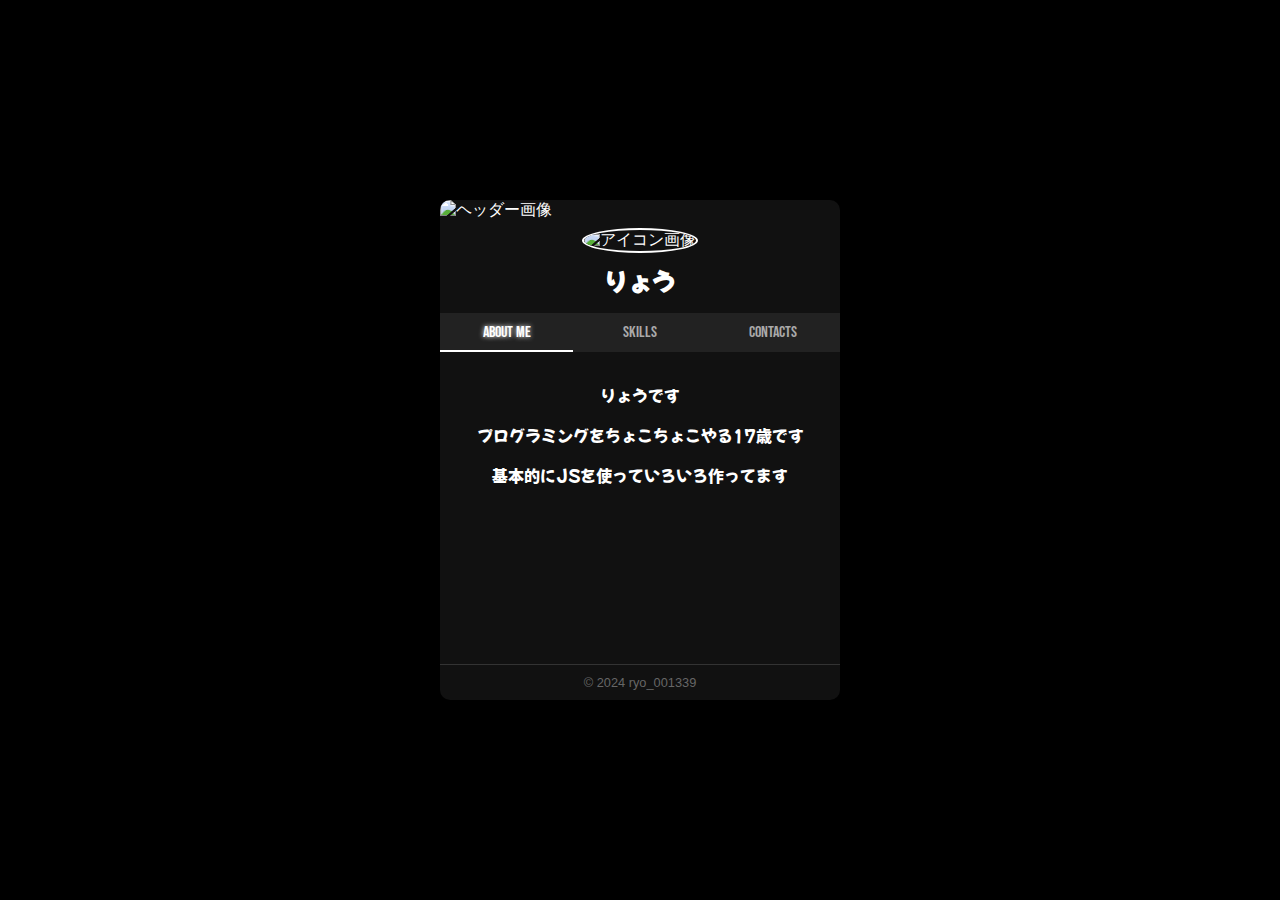
==== index.html @ 59b0fe29 "Add files via upload" ====
<!DOCTYPE html>
<html lang="ja">
  <head>
    <meta charset="UTF-8">
    <meta name="viewport" content="width=device-width, initial-scale=1.0">
    <title>Ryo_001339 - Profile</title>
    <link rel="stylesheet" href="style.css">
  </head>
  <body>
    <div class="card">
      <div class="header-image">
        <img src="./assets/header.jpeg" alt="ヘッダー画像">
      </div>
      <div class="profile">
        <img src="./assets/icon.jpg" alt="アイコン画像" class="icon">
        <h1 class="name">りょう</h1>
      </div>
      <div class="tabs">
        <button class="tab active" data-tab="about">About Me</button>
        <button class="tab" data-tab="skills">Skills</button>
        <button class="tab" data-tab="contacts">Contacts</button>
      </div>
      <div class="divider"></div>
      <div class="content">
          <div id="about" class="tab-content">
              <p>りょうです</p>
              <p>プログラミングをちょこちょこやる17歳です</p>
              <p>基本的にJSを使っていろいろ作ってます</p>
          </div>
        <div class="tab-content skills hidden" id="skills">
          <a href="https://skillicons.dev" target="_blank">
            <img src="https://skillicons.dev/icons?i=html,css,js,ts,python,go,nodejs,cs,discord,bots,discordjs,twitter,instagram,github&perline=7" alt="Skills">
          </a>
        </div>
        <div id="contacts" class="tab-content hidden">
          <div class="image-grid">
            <a href="https://x.com/ryo_001339" target="_blank">
              <img src="./assets/twitter.png" alt="Twitter" class="social-icon">
            </a>
            <a href="https://github.com/VEDA00133912" target="_blank">
              <img src="./assets/github.png" alt="GitHub" class="social-icon">
            </a>
            <a href="https://youtube.com/@00139-ryo" target="_blank">
              <img src="./assets/youtube.png" alt="YouTube" class="social-icon">
            </a>
            <a href="https://www.instagram.com/ryo_001339/" target="_blank">
              <img src="./assets/instagram.png" alt="Instagram" class="social-icon">
            </a>
            <a href="https://bsky.app/profile/ryo001339.bsky.social" target="_blank">
              <img src="./assets/bluesky.png" alt="BlueSky" class="social-icon">
            </a>
            <a href="https://qiita.com/ryo_001339" target="_blank">
              <img src="./assets/qiita.png" alt="Qiita" class="social-icon">
            </a>
          </div>
        </div>
      </div>
      <div class="footer">&copy; 2024 ryo_001339 </div>
    </div>
    <script src="script.js"></script>
  </body>
</html>
---- style.css ----
@import url('https://fonts.googleapis.com/css2?family=Bebas+Neue&family=Mochiy+Pop+One&display=swap');

body {
  background-color: #000;
  color: #ffffff;
  font-family: Arial, sans-serif;
  display: flex;
  justify-content: center;
  align-items: center;
  height: 100vh;
  margin: 0;
}

.card {
  width: 400px;
  height: 500px; 
  background-color: #111111;
  border-radius: 10px;
  overflow: hidden;
  box-shadow: 0 4px 10px rgba(0, 0, 0, 0.8);
  display: flex;
  flex-direction: column;
}

.header-image img {
  width: 100%;
  height: 150px;
  object-fit: cover;
}

.profile {
  text-align: center;
  padding: 10px;
}

.icon {
  width: 80px;
  height: 80px;
  border-radius: 50%;
  margin-top: -40px;
  border: 2px solid #ffffff;
}

.name {
  margin: 10px 0 5px;
  font-size: 1.5em;
  font-family: 'Mochiy Pop One', sans-serif; 
}

.intro {
  margin: 0;
  color: #aaaaaa;
}

.tabs {
  display: flex;
  justify-content: space-around;
  background-color: #222222;
  position: relative; 
}

.tab {
  flex: 1;
  padding: 10px;
  cursor: pointer;
  text-align: center;
  color: #aaaaaa;
  border: none;
  background: none;
  font-size: 1em;
  position: relative;
  transition: color 0.3s, text-shadow 0.3s;
  font-family: 'Bebas Neue', sans-serif; 
}

.tab.active {
  color: #ffffff;
  text-shadow: 0 0 5px #ffffff;
}

.tab::after {
  content: '';
  position: absolute;
  bottom: 0;
  left: 0;
  width: 100%;
  height: 2px;
  background-color: #ffffff;
  transform: scaleX(0); 
  transform-origin: bottom right;
  transition: transform 0.3s ease-in-out; 
}

.tab.active::after {
  transform: scaleX(1); 
  transform-origin: bottom left;
}

.tab:hover {
  color: #ffffff;
  text-shadow: 0 0 8px #ffffff; 
}

.content {
  flex: 1;
  overflow-y: auto;
  padding: 15px;
  text-align: center;
  font-family: 'Mochiy Pop One', sans-serif; 
}

.tab-content {
  display: none;
}

.tab-content:not(.hidden) {
  display: block;
}

.contact-links {
  text-align: center;
  margin-top: 20px;
}

.contact-links a {
  color: #ffffff;
  text-decoration: none;
  font-size: 1.1em;
  transition: color 0.3s;
}

.contact-links a:hover {
  color: #1e90ff;
}

.image-grid {
  display: grid;
  grid-template-columns: repeat(3, 1fr); 
  gap: 10px; 
  justify-items: center;
  margin-top: 5px;
}

.social-icon {
  width: 50px; 
  height: 50px; 
  border-radius: 8px; 
  transition: transform 0.3s, box-shadow 0.3s; 
}

.social-icon:hover {
  transform: translateY(-5px); 
  box-shadow: 0 0 15px rgba(255, 255, 255, 0.7); 
}

.footer {
  text-align: center;
  font-size: 0.8em;
  color: #666666;
  padding: 10px;
  border-top: 1px solid #333;
}
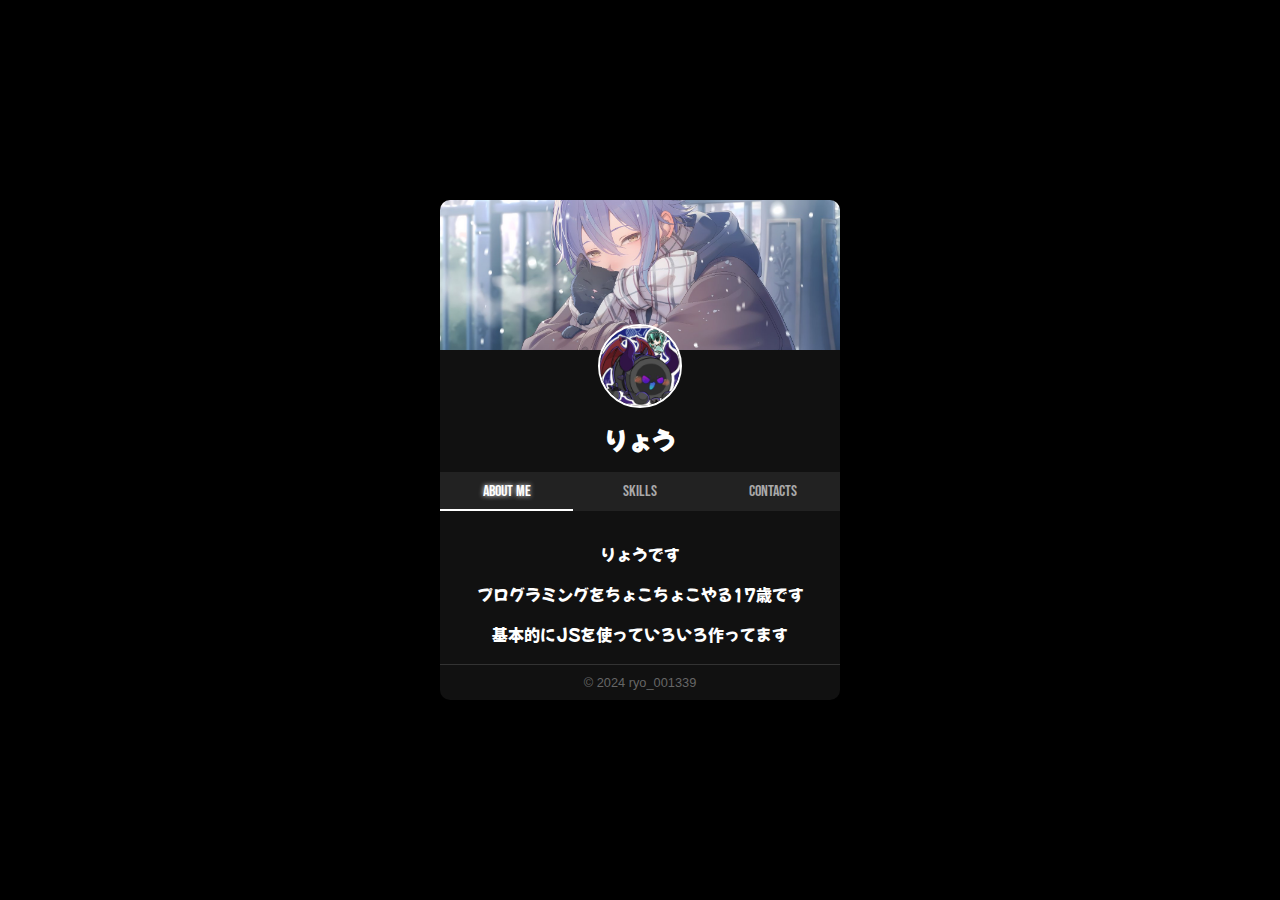
==== commit 0f3a529c: "Update index.html" ====
--- a/index.html
+++ b/index.html
@@ -32,6 +32,7 @@
             <img src="https://skillicons.dev/icons?i=html,css,js,ts,python,go,nodejs,cs,discord,bots,discordjs,twitter,instagram,github&perline=7" alt="Skills">
           </a>
         </div>
+        
         <div id="contacts" class="tab-content hidden">
           <div class="image-grid">
             <a href="https://x.com/ryo_001339" target="_blank">
@@ -59,4 +60,4 @@
     </div>
     <script src="script.js"></script>
   </body>
-</html>+</html>
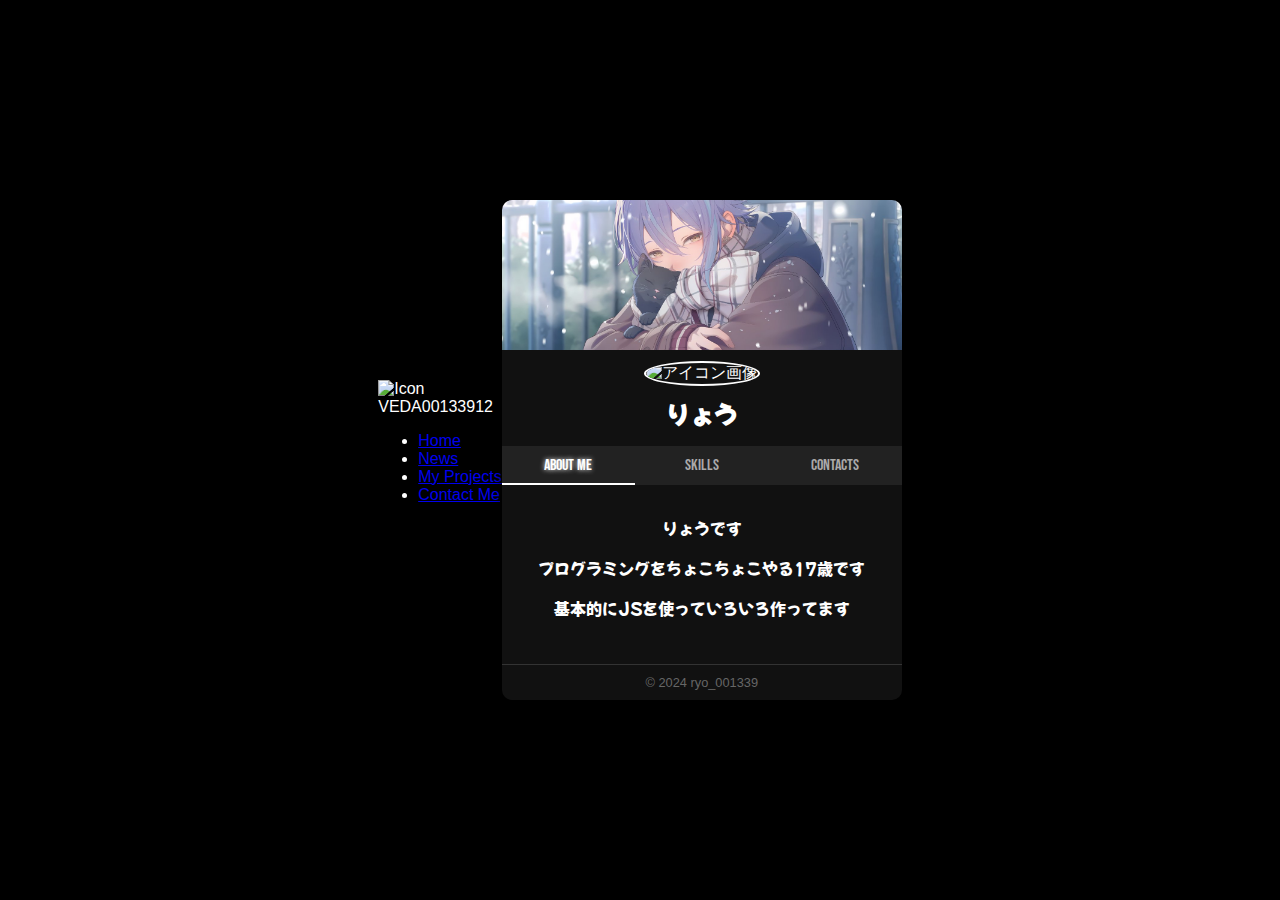
==== commit 22ba9870: "Update index.html" ====
--- a/index.html
+++ b/index.html
@@ -7,6 +7,20 @@
     <link rel="stylesheet" href="style.css">
   </head>
   <body>
+<div class="sidebar">
+  <div class="header">
+    <img src="./assets/icon.jpg" alt="Icon">
+    <div class="title">VEDA00133912</div>
+  </div>
+  <div class="divider"></div>
+  <ul>
+    <li><a href="index.html">Home</a></li>
+    <li><a href="./news/news.html">News</a></li>
+    <li><a href="./projects/projects.html">My Projects</a></li>
+    <li><a href="./contact/contact.html">Contact Me</a></li>
+  </ul>
+</div>
+
     <div class="card">
       <div class="header-image">
         <img src="./assets/header.jpeg" alt="ヘッダー画像">
@@ -22,17 +36,16 @@
       </div>
       <div class="divider"></div>
       <div class="content">
-          <div id="about" class="tab-content">
-              <p>りょうです</p>
-              <p>プログラミングをちょこちょこやる17歳です</p>
-              <p>基本的にJSを使っていろいろ作ってます</p>
-          </div>
+        <div id="about" class="tab-content">
+          <p>りょうです</p>
+          <p>プログラミングをちょこちょこやる17歳です</p>
+          <p>基本的にJSを使っていろいろ作ってます</p>
+        </div>
         <div class="tab-content skills hidden" id="skills">
           <a href="https://skillicons.dev" target="_blank">
             <img src="https://skillicons.dev/icons?i=html,css,js,ts,python,go,nodejs,cs,discord,bots,discordjs,twitter,instagram,github&perline=7" alt="Skills">
           </a>
         </div>
-        
         <div id="contacts" class="tab-content hidden">
           <div class="image-grid">
             <a href="https://x.com/ryo_001339" target="_blank">
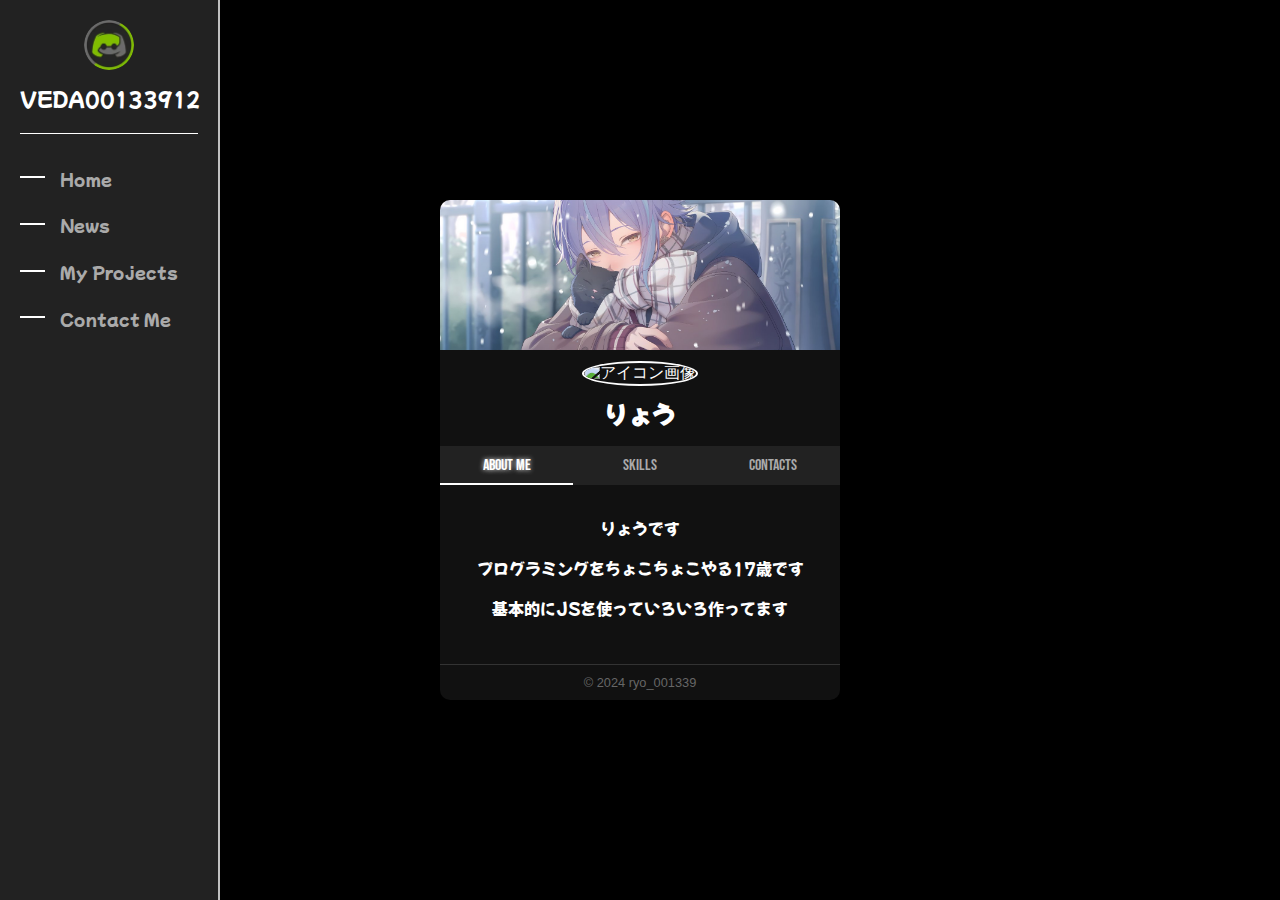
==== commit 30a38c22: "Update index.html" ====
--- a/index.html
+++ b/index.html
@@ -9,7 +9,7 @@
   <body>
 <div class="sidebar">
   <div class="header">
-    <img src="./assets/icon.jpg" alt="Icon">
+    <img src="./assets/icon.png" alt="Icon">
     <div class="title">VEDA00133912</div>
   </div>
   <div class="divider"></div>
--- a/style.css
+++ b/style.css
@@ -1,7 +1,7 @@
 @import url('https://fonts.googleapis.com/css2?family=Bebas+Neue&family=Mochiy+Pop+One&display=swap');
 
 body {
-  background-color: #000;
+  background-color: #000000;
   color: #ffffff;
   font-family: Arial, sans-serif;
   display: flex;
@@ -9,11 +9,86 @@
   align-items: center;
   height: 100vh;
   margin: 0;
+  position: relative;
+}
+
+.sidebar {
+  position: fixed;
+  top: 0;
+  left: 0;
+  width: 220px;
+  height: 100%;
+  background-color: #222222;
+  border-right: 2px solid silver;
+  padding: 20px;
+  box-sizing: border-box;
+  font-family: 'Mochiy Pop One', sans-serif;
+}
+
+.sidebar .header {
+  text-align: center;
+  margin-bottom: 20px;
+}
+
+.sidebar .header img {
+  width: 50px;
+  height: 50px;
+  border-radius: 50%;
+  margin-bottom: 10px;
+}
+
+.sidebar .header .title {
+  font-size: 1.2em;
+  color: #ffffff;
+  margin-bottom: 10px;
+}
+
+.sidebar .divider {
+  border-top: 1px solid #ffffff;
+  margin: 10px 0;
+}
+
+.sidebar ul {
+  list-style: none;
+  padding: 0;
+  margin-top: 0;
+  position: relative;
+  top: 20px;
+}
+
+.sidebar ul li {
+  position: relative;
+  margin-bottom: 20px;
+}
+
+.sidebar ul li::before {
+  content: '';
+  position: absolute;
+  left: 0; 
+  top: 50%; 
+  width: 25px; 
+  height: 2px;
+  background-color: #ffffff;
+  transform: translateY(-50%); 
+}
+
+.sidebar ul li a {
+  color: #aaaaaa;
+  text-decoration: none;
+  font-size: 1.0em; 
+  padding-left: 40px; 
+  display: inline-block; 
+  vertical-align: middle;
+  transition: color 0.3s;
+}
+
+.sidebar ul li a:hover {
+  color: #ffffff;
 }
 
 .card {
   width: 400px;
-  height: 500px; 
+  height: 500px;
   background-color: #111111;
   border-radius: 10px;
   overflow: hidden;
@@ -28,10 +103,12 @@
   object-fit: cover;
 }
 
+
 .profile {
   text-align: center;
   padding: 10px;
 }
+
 
 .icon {
   width: 80px;
@@ -44,7 +121,7 @@
 .name {
   margin: 10px 0 5px;
   font-size: 1.5em;
-  font-family: 'Mochiy Pop One', sans-serif; 
+  font-family: 'Mochiy Pop One', sans-serif;
 }
 
 .intro {
@@ -56,7 +133,7 @@
   display: flex;
   justify-content: space-around;
   background-color: #222222;
-  position: relative; 
+  position: relative;
 }
 
 .tab {
@@ -70,7 +147,7 @@
   font-size: 1em;
   position: relative;
   transition: color 0.3s, text-shadow 0.3s;
-  font-family: 'Bebas Neue', sans-serif; 
+  font-family: 'Bebas Neue', sans-serif;
 }
 
 .tab.active {
@@ -86,19 +163,19 @@
   width: 100%;
   height: 2px;
   background-color: #ffffff;
-  transform: scaleX(0); 
+  transform: scaleX(0);
   transform-origin: bottom right;
-  transition: transform 0.3s ease-in-out; 
+  transition: transform 0.3s ease-in-out;
 }
 
 .tab.active::after {
-  transform: scaleX(1); 
+  transform: scaleX(1);
   transform-origin: bottom left;
 }
 
 .tab:hover {
   color: #ffffff;
-  text-shadow: 0 0 8px #ffffff; 
+  text-shadow: 0 0 8px #ffffff;
 }
 
 .content {
@@ -106,7 +183,7 @@
   overflow-y: auto;
   padding: 15px;
   text-align: center;
-  font-family: 'Mochiy Pop One', sans-serif; 
+  font-family: 'Mochiy Pop One', sans-serif;
 }
 
 .tab-content {
@@ -135,22 +212,22 @@
 
 .image-grid {
   display: grid;
-  grid-template-columns: repeat(3, 1fr); 
-  gap: 10px; 
+  grid-template-columns: repeat(3, 1fr);
+  gap: 10px;
   justify-items: center;
   margin-top: 5px;
 }
 
 .social-icon {
-  width: 50px; 
-  height: 50px; 
-  border-radius: 8px; 
-  transition: transform 0.3s, box-shadow 0.3s; 
+  width: 50px;
+  height: 50px;
+  border-radius: 8px;
+  transition: transform 0.3s, box-shadow 0.3s;
 }
 
 .social-icon:hover {
-  transform: translateY(-5px); 
-  box-shadow: 0 0 15px rgba(255, 255, 255, 0.7); 
+  transform: translateY(-5px);
+  box-shadow: 0 0 15px rgba(255, 255, 255, 0.7);
 }
 
 .footer {
@@ -158,5 +235,5 @@
   font-size: 0.8em;
   color: #666666;
   padding: 10px;
-  border-top: 1px solid #333;
-}
+  border-top: 1px solid #333333;
+}
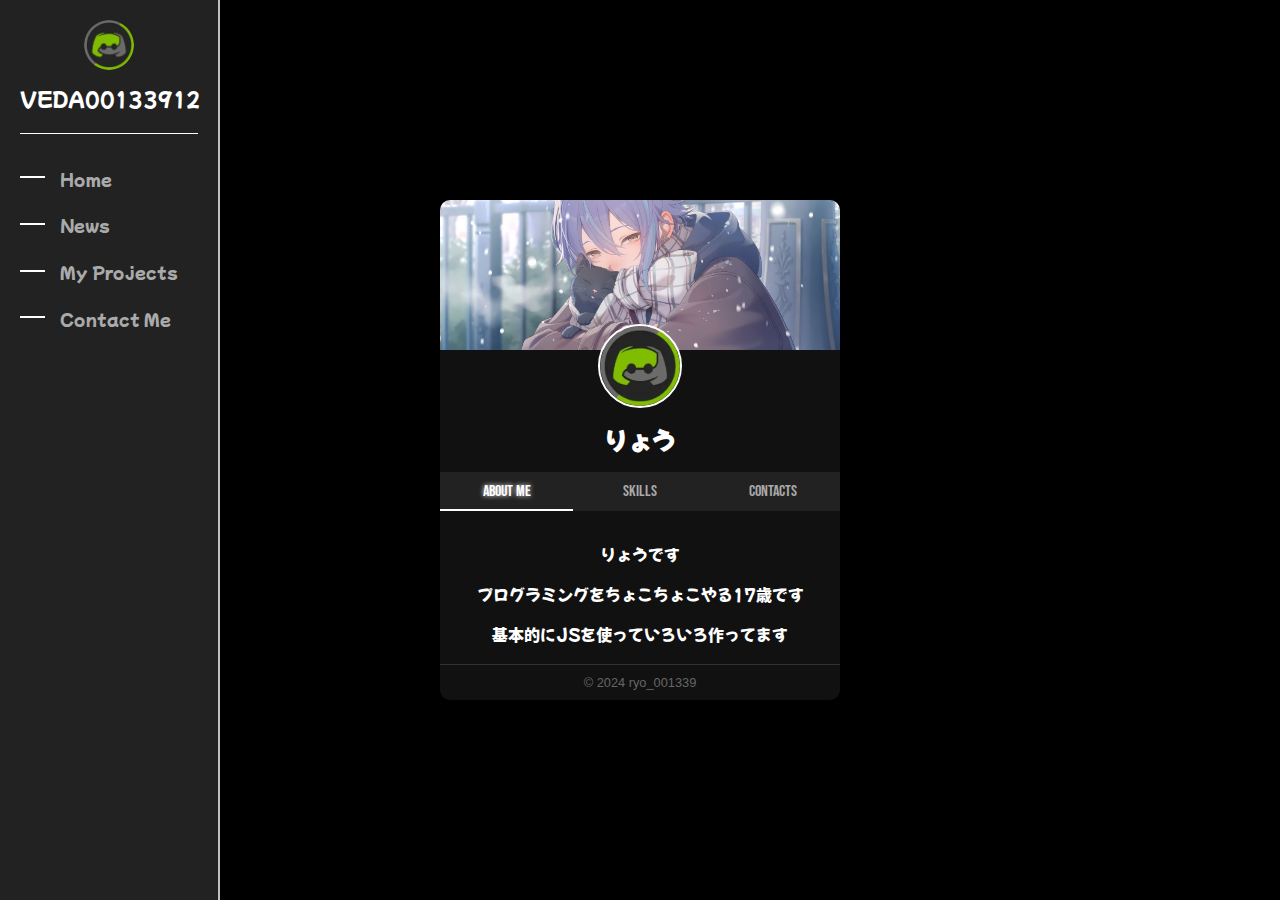
==== commit 0b9eec4b: "Update index.html" ====
--- a/index.html
+++ b/index.html
@@ -9,7 +9,7 @@
   <body>
 <div class="sidebar">
   <div class="header">
-    <img src="./assets/icon.png" alt="Icon">
+    <img src="./assets/icon.png" alt="icon">
     <div class="title">VEDA00133912</div>
   </div>
   <div class="divider"></div>
@@ -23,10 +23,10 @@
 
     <div class="card">
       <div class="header-image">
-        <img src="./assets/header.jpeg" alt="ヘッダー画像">
+        <img src="./assets/header.jpeg" alt="header">
       </div>
       <div class="profile">
-        <img src="./assets/icon.jpg" alt="アイコン画像" class="icon">
+        <img src="./assets/icon.png" alt="icon" class="icon">
         <h1 class="name">りょう</h1>
       </div>
       <div class="tabs">
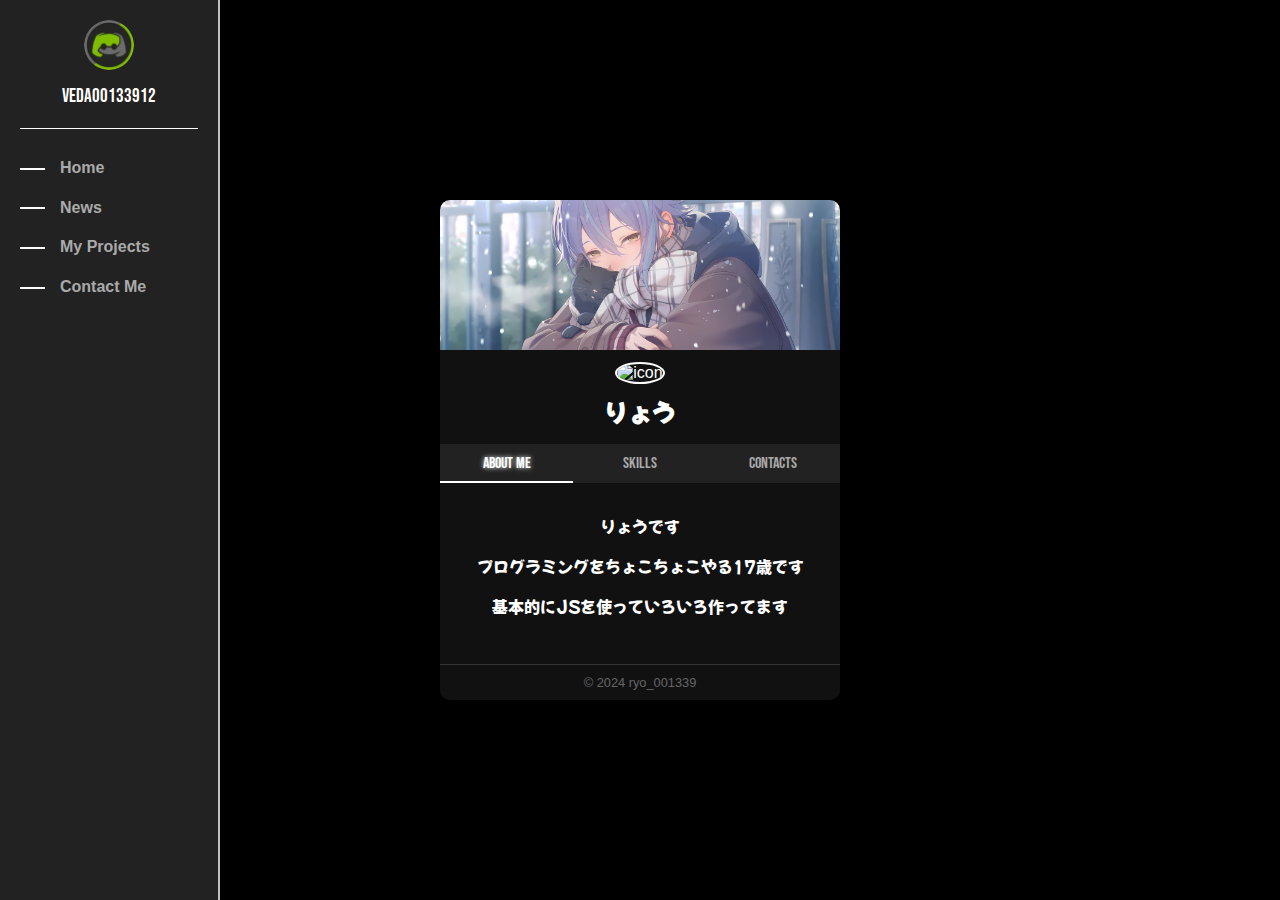
==== commit 678cddd5: "Update index.html" ====
--- a/index.html
+++ b/index.html
@@ -3,30 +3,46 @@
   <head>
     <meta charset="UTF-8">
     <meta name="viewport" content="width=device-width, initial-scale=1.0">
+    <meta property="og:title" content="veda00133912.github.io">
+    <meta property="og:description" content="りょうのさいとでございますよ">
+    <meta property="og:image" content="https://veda00133912.github.io/assets/icon.png">
+    <meta property="og:url" content="https://veda00133912.github.io/">
+    <meta property="og:type" content="website">
+    <link rel="shortcut icon" href="https://veda00133912.github.io/assets/favicon.ico" type="image/vnd.microsoft.icon">
     <title>Ryo_001339 - Profile</title>
     <link rel="stylesheet" href="style.css">
+    <!-- ダークモード用のやつ -->
+    <script src="https://cdn.jsdelivr.net/npm/darkmode-js@1.5.7/lib/darkmode-js.min.js"></script>
+    
+    <script>
+      function addDarkmodeWidget() {
+        new Darkmode({ time: '0.5s', label: '🌓' }).showWidget();
+      }
+      window.addEventListener('load', addDarkmodeWidget);
+    </script>
   </head>
+  
   <body>
-<div class="sidebar">
-  <div class="header">
-    <img src="./assets/icon.png" alt="icon">
-    <div class="title">VEDA00133912</div>
-  </div>
-  <div class="divider"></div>
-  <ul>
-    <li><a href="index.html">Home</a></li>
-    <li><a href="./news/news.html">News</a></li>
-    <li><a href="./projects/projects.html">My Projects</a></li>
-    <li><a href="./contact/contact.html">Contact Me</a></li>
-  </ul>
-</div>
+    <div class="sidebar">
+      <div class="header">
+        <img src="./assets/icon.png" alt="icon">
+        <div class="title">VEDA00133912</div>
+      </div>
+      <div class="divider"></div>
+      <ul>
+        <li><a href="index.html">Home</a></li>
+        <li><a href="./news/news.html">News</a></li>
+        <li><a href="./projects/projects.html">My Projects</a></li>
+        <li><a href="./contact/contact.html">Contact Me</a></li>
+      </ul>
+    </div>
 
     <div class="card">
       <div class="header-image">
         <img src="./assets/header.jpeg" alt="header">
       </div>
       <div class="profile">
-        <img src="./assets/icon.png" alt="icon" class="icon">
+        <img src="./assets/icon.jpg" alt="icon" class="icon">
         <h1 class="name">りょう</h1>
       </div>
       <div class="tabs">
@@ -69,6 +85,7 @@
           </div>
         </div>
       </div>
+      
       <div class="footer">&copy; 2024 ryo_001339 </div>
     </div>
     <script src="script.js"></script>
--- a/style.css
+++ b/style.css
@@ -1,4 +1,4 @@
-@import url('https://fonts.googleapis.com/css2?family=Bebas+Neue&family=Mochiy+Pop+One&display=swap');
+@import url('https://fonts.googleapis.com/css2?family=Bebas+Neue&family=Mochiy+Pop+One&familiy=Passion+One&display=swap');
 
 body {
   background-color: #000000;
@@ -22,7 +22,7 @@
   border-right: 2px solid silver;
   padding: 20px;
   box-sizing: border-box;
-  font-family: 'Mochiy Pop One', sans-serif;
+  font-family: 'Bebas Neue', sans-serif;
 }
 
 .sidebar .header {
@@ -80,6 +80,8 @@
   display: inline-block; 
   vertical-align: middle;
   transition: color 0.3s;
+  font-family: 'Passion+One', sans-serif;
+  font-weight: bold;
 }
 
 .sidebar ul li a:hover {
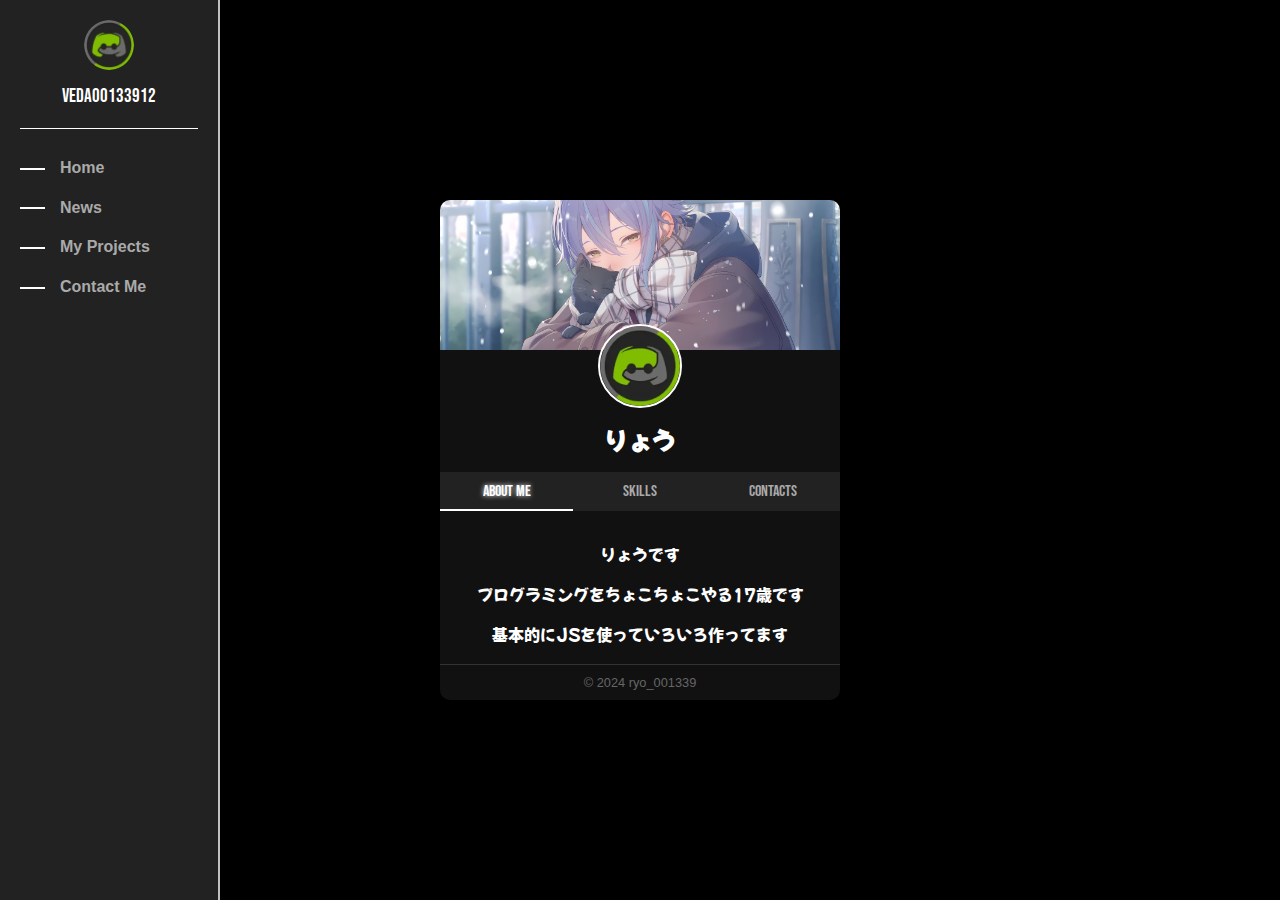
==== commit ac55e69e: "Update index.html" ====
--- a/index.html
+++ b/index.html
@@ -42,7 +42,7 @@
         <img src="./assets/header.jpeg" alt="header">
       </div>
       <div class="profile">
-        <img src="./assets/icon.jpg" alt="icon" class="icon">
+        <img src="./assets/icon.png" alt="icon" class="icon">
         <h1 class="name">りょう</h1>
       </div>
       <div class="tabs">
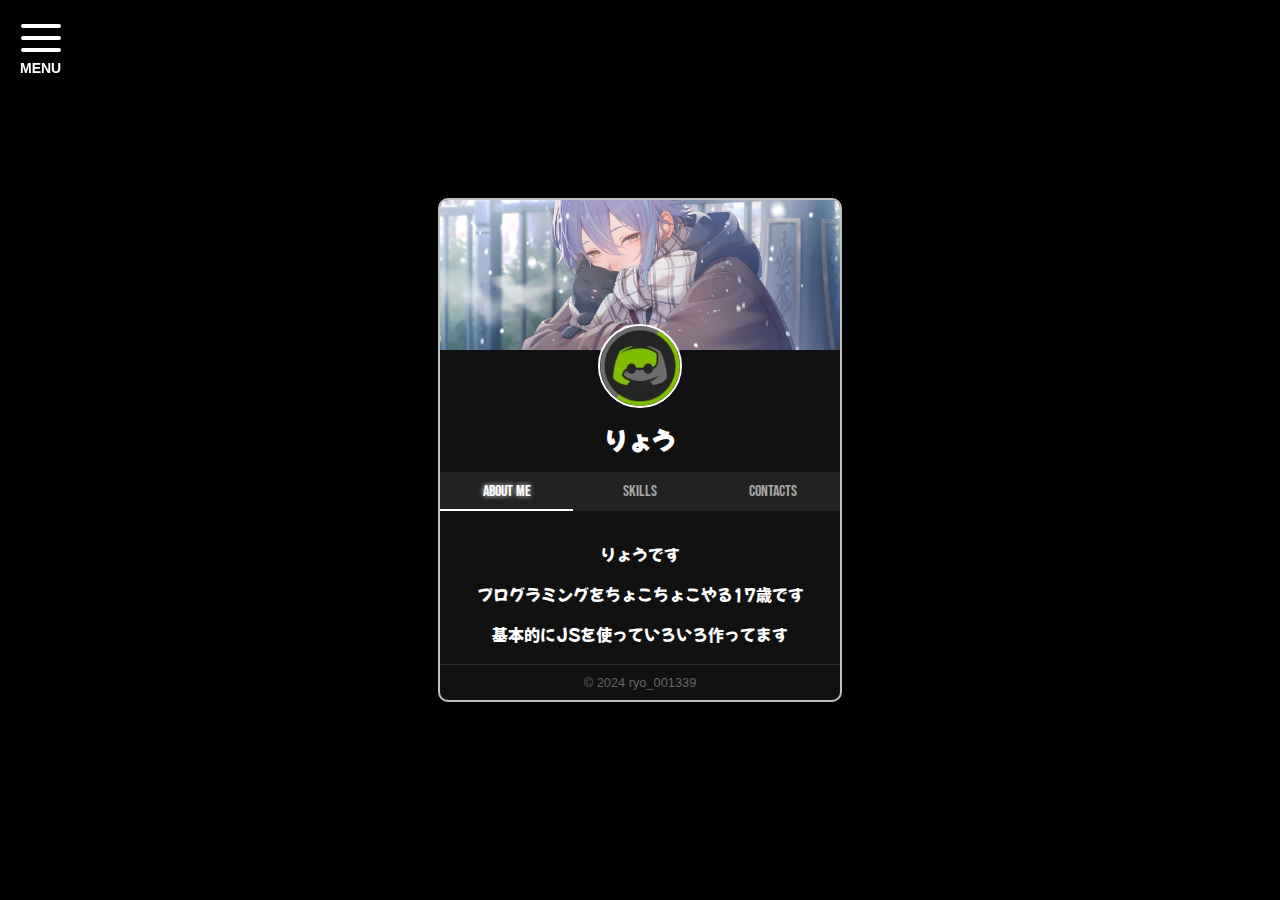
==== commit efa6299c: "Update index.html" ====
--- a/index.html
+++ b/index.html
@@ -23,7 +23,7 @@
   </head>
   
   <body>
-    <div class="sidebar">
+    <div class="sidebar" id="sidebar">
       <div class="header">
         <img src="./assets/icon.png" alt="icon">
         <div class="title">VEDA00133912</div>
@@ -35,6 +35,13 @@
         <li><a href="./projects/projects.html">My Projects</a></li>
         <li><a href="./contact/contact.html">Contact Me</a></li>
       </ul>
+      <span class="close" id="closeBtn">&times;</span>
+    </div>
+    <div class="menu-toggle" id="menuToggle">
+      <div class="bar"></div>
+      <div class="bar"></div>
+      <div class="bar"></div>
+      <span class="menu-text">MENU</span> 
     </div>
 
     <div class="card">
--- a/style.css
+++ b/style.css
@@ -15,7 +15,7 @@
 .sidebar {
   position: fixed;
   top: 0;
-  left: 0;
+  left: -220px; 
   width: 220px;
   height: 100%;
   background-color: #222222;
@@ -23,6 +23,12 @@
   padding: 20px;
   box-sizing: border-box;
   font-family: 'Bebas Neue', sans-serif;
+  transition: left 0.3s ease-in-out;
+  z-index: 1;
+}
+
+.sidebar.show {
+  left: 0; 
 }
 
 .sidebar .header {
@@ -88,6 +94,55 @@
   color: #ffffff;
 }
 
+.menu-toggle {
+  position: fixed;
+  top: 20px;
+  left: 20px;
+  z-index: 2;
+  cursor: pointer;
+  display: flex;  
+  flex-direction: column; 
+  align-items: center; 
+  transition: opacity 0.3s ease;
+}
+
+.menu-toggle .bar {
+  width: 40px;
+  height: 4px;
+  background-color: #ffffff;
+  margin: 4px 0; 
+  border-radius: 2px; 
+}
+
+.menu-text {
+  color: #ffffff; 
+  font-size: 14px;
+  font-weight: bold; 
+  margin-top: 4px; 
+}
+
+.close {
+  color: Silver;
+  position: absolute; 
+  top: 10px; 
+  right: 20px; 
+  font-size: 36px;  
+  font-weight: bold; 
+  cursor: pointer;
+}
+
+.close:hover,
+.close:focus {
+  color: Gray; 
+  text-decoration: none; 
+}
+
+.sidebar.show ~ .menu-toggle {
+  opacity: 0;
+  pointer-events: none; 
+}
+
+
 .card {
   width: 400px;
   height: 500px;
@@ -97,6 +152,21 @@
   box-shadow: 0 4px 10px rgba(0, 0, 0, 0.8);
   display: flex;
   flex-direction: column;
+  position: relative; 
+  border: 2px solid silver;
+  animation: shimmer 3s infinite ease-in-out; 
+}
+
+@keyframes shimmer {
+  0% {
+    box-shadow: 0 0 10px 2px rgba(192, 192, 192, 0.5);
+  }
+  50% {
+    box-shadow: 0 0 20px 4px rgba(192, 192, 192, 0.8);
+  }
+  100% {
+    box-shadow: 0 0 10px 2px rgba(192, 192, 192, 0.5);
+  }
 }
 
 .header-image img {
